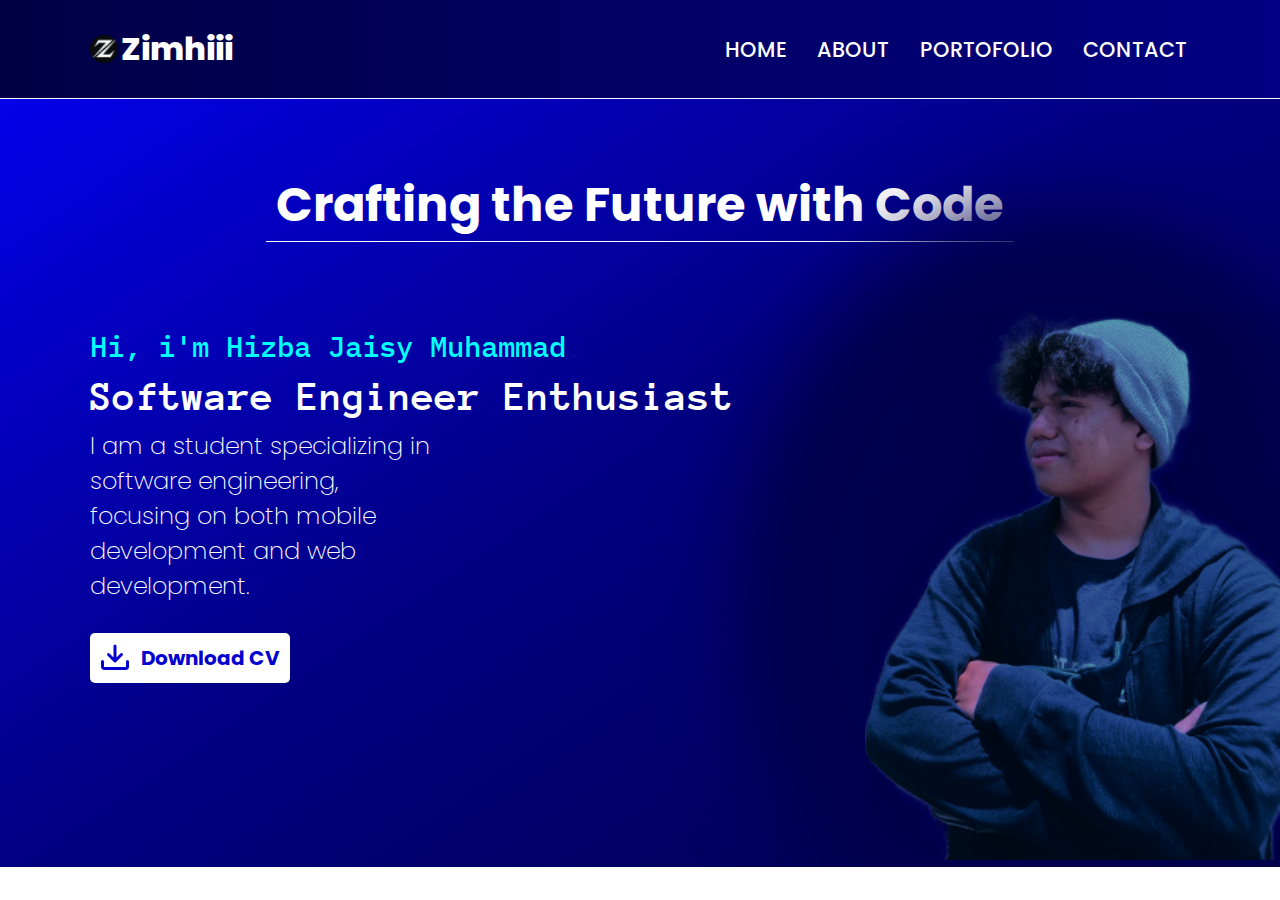
==== index.html @ 6e698950 "first commit" ====
<!DOCTYPE html>
<html lang="en">
  <head>
    <meta charset="UTF-8" />
    <meta name="viewport" content="width=device-width, initial-scale=1.0" />
    <!-- font  -->
    <link rel="preconnect" href="https://fonts.googleapis.com" />
    <link rel="preconnect" href="https://fonts.gstatic.com" crossorigin />
    <link
      href="https://fonts.googleapis.com/css2?family=Poppins:ital,wght@0,100;0,200;0,300;0,400;0,500;0,600;0,700;0,800;0,900;1,100;1,200;1,300;1,400;1,500;1,600;1,700;1,800;1,900&display=swap"
      rel="stylesheet"
    />

    <link rel="preconnect" href="https://fonts.googleapis.com" />
    <link rel="preconnect" href="https://fonts.gstatic.com" crossorigin />
    <link
      href="https://fonts.googleapis.com/css2?family=IBM+Plex+Mono:ital,wght@0,100;0,200;0,300;0,400;0,500;0,600;0,700;1,100;1,200;1,300;1,400;1,500;1,600;1,700&display=swap"
      rel="stylesheet"
    />

    <link rel="preconnect" href="https://fonts.googleapis.com" />
    <link rel="preconnect" href="https://fonts.gstatic.com" crossorigin />
    <link
      href="https://fonts.googleapis.com/css2?family=Anonymous+Pro:ital,wght@0,400;0,700;1,400;1,700&display=swap"
      rel="stylesheet"
    />
    <!-- end font -->
    <link rel="stylesheet" href="style.css" />
    <title>Document</title>
  </head>
  <body>
    <div class="home">
      <!-- START -->
      <nav class="nav-container">
        <div class="logo-container">
          <img src="img/Mask group.png" alt="logo-asal" width="28px" />
          <a href="#"><h1>Zimhiii</h1></a>
        </div>
        <div class="navbar-nav">
          <a href="index.html">HOME</a>
          <a href="about.html">ABOUT</a>
          <a href="portofolio.html">PORTOFOLIO</a>
          <a href="#">CONTACT</a>
        </div>
      </nav>
      <div class="quote-container">
        <h1>Crafting the Future with Code</h1>
      </div>
      <div class="main">
        <div class="text">
          <h3>Hi, i'm Hizba Jaisy Muhammad</h3>
          <h1>Software Engineer Enthusiast</h1>
          <p>
            I am a student specializing in software engineering, focusing on
            both mobile development and web development.
          </p>
          <div class="dnld">
            <span class="octicon--download-16"></span>
            <h4>Download CV</h4>
          </div>
        </div>
        <div class="image">
          <img src="img/Mask group (1).png" alt="Hizba image" width="415" />
        </div>
      </div>
    </div>
    <!-- END -->
  </body>
</html>
---- style.css ----
* {
  margin: 0;
  padding: 0;
  box-sizing: border-box;
  outline: none;
  border: none;
  text-decoration: none;
  font-family: "Poppins";
}
.home {
  margin: 0;
  /* height: 100vh; */
  display: block;
  overflow: hidden;
  z-index: -999;
  background-image: linear-gradient(to right bottom, #0400f7, #020083, #010044);
}
body {
  font-family: "Poppins";
  color: #ffff;
}

.nav-container {
  padding: 0 7%;
  width: 100%;
  height: 6.2rem;
  display: flex;
  border-bottom: 1px solid white;
  background-image: linear-gradient(to right, #010044, #020083);
}

.logo-container {
  display: flex;
  justify-content: center;
  align-items: center;
  transition: 0.2s;
  /* border: 1px solid black; */
}

.logo-container h1 {
  font-weight: 800;
  margin-left: 0.1rem;
  padding: 0.1rem;
}

.logo-container a {
  color: #fff;
}
.navbar-nav {
  display: flex;
  margin-left: auto;
  justify-content: center;
  align-items: center;
  transition: 0.2s;
  /* border: 1px solid black; */
}

.navbar-nav a {
  padding: 0.2rem;
  margin-left: 1.5rem;
  color: #ffff;
  font-size: 1.3rem;
  font-weight: 500;
  transition: 0.2s;
}
.navbar-nav a:hover {
  padding: 0.2rem;
  margin-left: 1.5rem;
  color: #00ffdd;
  font-size: 1.3rem;
  font-weight: 500;
}

/* END NAVBAR */

/* STAR QUOTE */
.quote-container {
  font-size: 1.5rem;
  z-index: 33;

  margin-bottom: 70px;
  margin-top: 70px;
}
.quote-container h1 {
  width: fit-content;
  margin-left: auto;
  margin-right: auto;
  padding-left: 10px;
  padding-right: 10px;
  z-index: 33;
  text-align: center;
  border-bottom: 1px solid #ffff;
}

/* MAIN */

div .main {
  width: 100%;
  /* position: absolute;
  bottom: 0; */
  z-index: 1;
  margin-bottom: 0;
  /* border: 1px solid white; */
  padding-left: 7%;
  display: flex;
  overflow: visible;
  justify-content: space-between;
}

div .main .text h3 {
  color: aqua;
  padding-top: 15px;
  padding-bottom: 10px;
  font-family: "IBM Plex Mono", monospace;
  font-weight: 500;
  font-size: 1.8rem;
}
div .main .text h1 {
  font-size: 2.6rem;
  margin-bottom: 10px;
  font-family: "Anonymous Pro", monospace;
  font-weight: 700;
}
div .main .text {
  /* border: 1px solid white; */
  z-index: 3;
}
div .main .text p {
  color: rgb(255, 255, 255);
  font-size: 1.5rem;
  max-width: 45%;
  font-weight: 200;
}

div .main .image {
  /* border: 1px solid white; */
  border-radius: 50%;
  z-index: 1;
  box-shadow: -10px 10px 80px 120px rgb(0, 1, 78);
  background-color: rgb(0, 1, 78);
}

.dnld {
  width: 200px;
  height: 50px;
  display: flex;
  align-items: center;
  margin-top: 30px;
  justify-content: space-evenly;
  background-color: #fff;
  border-radius: 5px;
}

.dnld:hover {
  background-color: aqua;
  cursor: pointer;
  transition: 0.1s;
}
.dnld:active {
  background-color: rgb(255, 255, 255);
}

.dnld h4 {
  font-size: 20px;
  color: #0400ce;
}

.octicon--download-16 {
  display: inline-block;
  width: 32px;
  height: 32px;
  --svg: url("data:image/svg+xml,%3Csvg xmlns='http://www.w3.org/2000/svg' viewBox='0 0 16 16'%3E%3Cpath fill='%23000' d='M2.75 14A1.75 1.75 0 0 1 1 12.25v-2.5a.75.75 0 0 1 1.5 0v2.5c0 .138.112.25.25.25h10.5a.25.25 0 0 0 .25-.25v-2.5a.75.75 0 0 1 1.5 0v2.5A1.75 1.75 0 0 1 13.25 14Z'/%3E%3Cpath fill='%23000' d='M7.25 7.689V2a.75.75 0 0 1 1.5 0v5.689l1.97-1.969a.749.749 0 1 1 1.06 1.06l-3.25 3.25a.75.75 0 0 1-1.06 0L4.22 6.78a.749.749 0 1 1 1.06-1.06z'/%3E%3C/svg%3E");
  background-color: #0400ce;
  -webkit-mask-image: var(--svg);
  mask-image: var(--svg);
  -webkit-mask-repeat: no-repeat;
  mask-repeat: no-repeat;
  -webkit-mask-size: 100% 100%;
  mask-size: 100% 100%;
}

/* ENDDD HOMEE */
/*  















*/
/* ABOUTT */

.about {
  margin: 0;
  height: 100vh;
  display: block;
  overflow: hidden;
  z-index: -999;
  background-color: rgb(199, 246, 251);
  /* background-image: linear-gradient(to right bottom, #00f3f7, #009295, #003637); */
}
.about-header {
  font-size: 1.5rem;
  z-index: 33;
  margin-bottom: 20px;
  margin-top: 20px;
}
.about-header h1 {
  width: fit-content;
  margin-left: auto;
  margin-right: auto;
  padding-left: 10px;
  padding-right: 10px;
  margin-bottom: 0;
  z-index: 33;
  text-align: center;
  color: #000aff;
  text-shadow: 1px 1px 5px #020083, -1px -1px 5px #020083;
  border-bottom: 1px solid #0022ca;
}

/* 

























*/
/* PORTOFOLIOOOOO */
.portofolio {
  margin: 0;
  /* height: 100vh; */
  display: block;
  overflow: hidden;
  z-index: -999;
  background-image: linear-gradient(to right bottom, #0400f7, #020083, #010044);
}

.portofolio-header {
  font-size: 1.5rem;
  z-index: 33;
  margin-bottom: 20px;
  margin-top: 20px;
}
.portofolio-header h1 {
  width: fit-content;
  margin-left: auto;
  margin-right: auto;
  padding-left: 10px;
  padding-right: 10px;
  margin-bottom: 0;
  z-index: 33;
  text-align: center;
  color: #ffffff;
  text-shadow: 1px 1px 5px #000399, -1px -1px 5px #000399;
  border-bottom: 1px solid #ffffff;
}
.main-portofolio {
  padding-left: 7%;
  padding-right: 7%;
  /* border: 1px solid white; */
}
.text-head {
  display: flex;
  width: fit-content;
  border-bottom: 1px solid white;
  margin-bottom: 10px;
}
.text-head h1 {
  display: flex;
  justify-content: center;
  font-size: 2.6rem;
  font-weight: 700;
  letter-spacing: 25px;
}

.text-head .ph--code-fill {
  display: inline-block;
  width: 100px;
  /* height: 100px; */
  --svg: url("data:image/svg+xml,%3Csvg xmlns='http://www.w3.org/2000/svg' viewBox='0 0 256 256'%3E%3Cpath fill='%23000' d='M216 40H40a16 16 0 0 0-16 16v144a16 16 0 0 0 16 16h176a16 16 0 0 0 16-16V56a16 16 0 0 0-16-16M92.8 145.6a8 8 0 1 1-9.6 12.8l-32-24a8 8 0 0 1 0-12.8l32-24a8 8 0 0 1 9.6 12.8L69.33 128Zm58.89-71.4l-32 112a8 8 0 1 1-15.38-4.4l32-112a8 8 0 0 1 15.38 4.4m53.11 60.2l-32 24a8 8 0 0 1-9.6-12.8l23.47-17.6l-23.47-17.6a8 8 0 1 1 9.6-12.8l32 24a8 8 0 0 1 0 12.8'/%3E%3C/svg%3E");
  background-color: currentColor;
  -webkit-mask-image: var(--svg);
  mask-image: var(--svg);
  -webkit-mask-repeat: no-repeat;
  mask-repeat: no-repeat;
  -webkit-mask-size: 100% 100%;
  mask-size: 100% 100%;
}

.child {
  width: 100%;
  height: 200px;
  background-color: #ffff;
  border-radius: 5px;
}
/* responsive */

@media (max-width: 600px) {
  .nav-container {
    width: 100%;
    display: block;
    align-content: center;
    justify-content: center;
  }
  .navbar-container .logo-container {
    margin-left: auto;
    width: normal;
  }
  .navbar-nav {
    margin-left: auto;
    margin-right: auto;
  }
  .quote-container h1 {
    margin-left: 10px;
    margin-right: 10px;
  }
  /* END NAV HOME */
}

@media (max-width: 725px) {
  .quote-container h1 {
    font-size: 150%;
  }
  div .main .text h1 {
    font-size: 125%;
  }
  div .main .text h3 {
    font-size: 125%;
  }
  div .main .text p {
    font-size: 75%;
  }
  .dnld h4 {
    font-size: 10px;
    color: #0400ce;
  }

  .octicon--download-16 {
    display: inline-block;
    width: 22px;
    height: 22px;
  }
  .dnld {
    width: 120px;
    height: 30px;
    display: flex;
    align-items: center;
    margin-top: 30px;
    justify-content: space-evenly;
    background-color: #fff;
    border-radius: 5px;
  }
  div .main .image {
    /* border: 1px solid white; */
    width: 50%;
    border-radius: 50%;
    z-index: 1;
    box-shadow: -10px 10px 80px 120px rgb(0, 1, 78);
    background-color: rgb(0, 1, 78);

    /* END NAV HOME */
  }
}
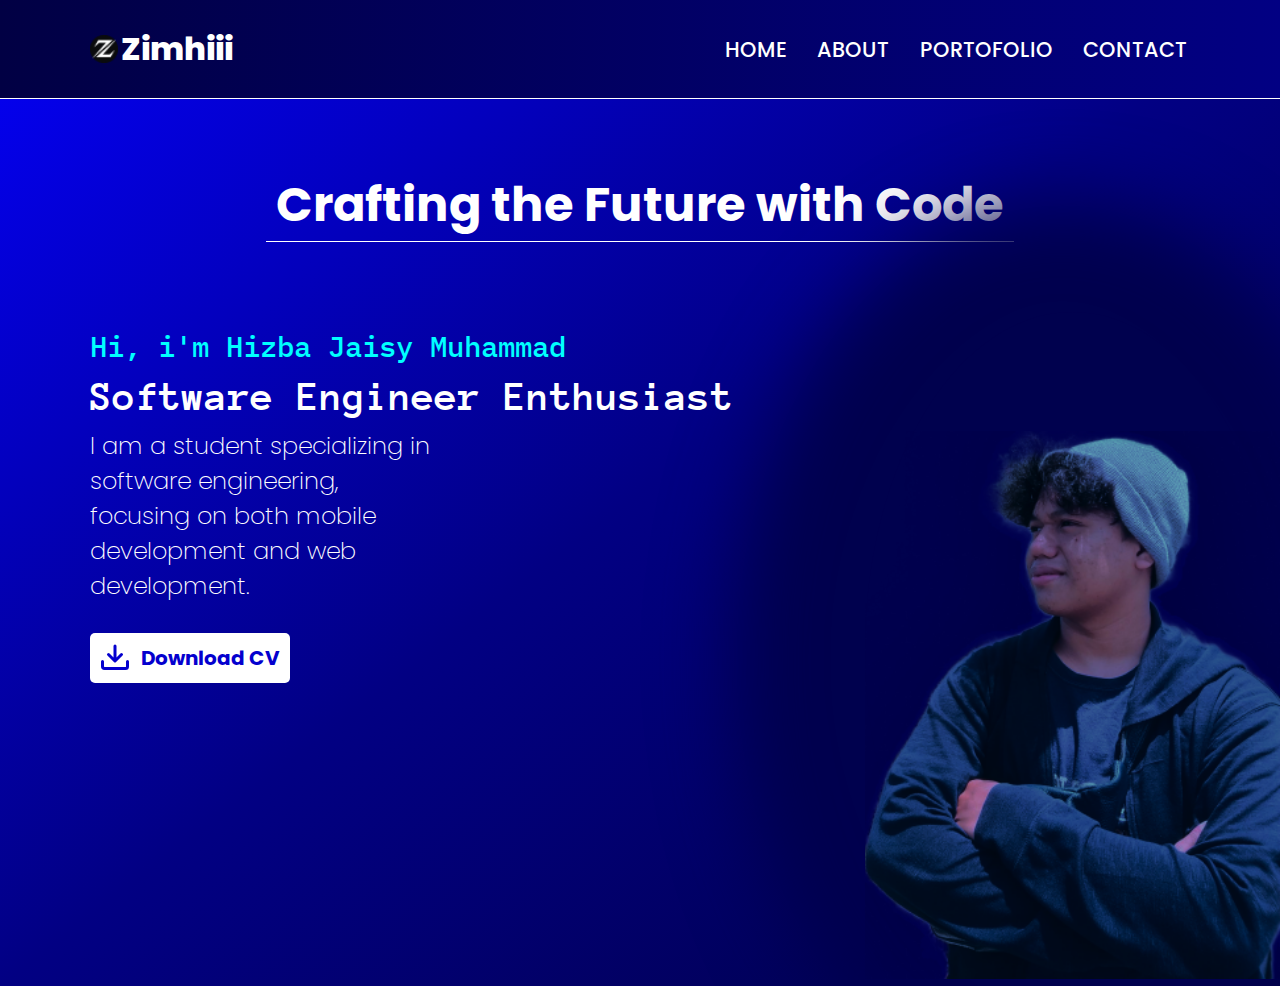
==== commit 75f2d5e4: "fixed resposive in index.html" ====
--- a/index.html
+++ b/index.html
@@ -54,9 +54,12 @@
             I am a student specializing in software engineering, focusing on
             both mobile development and web development.
           </p>
-          <div class="dnld">
-            <span class="octicon--download-16"></span>
-            <h4>Download CV</h4>
+
+          <div class="container-dnld">
+            <div class="dnld">
+              <span class="octicon--download-16"></span>
+              <h4>Download CV</h4>
+            </div>
           </div>
         </div>
         <div class="image">
--- a/style.css
+++ b/style.css
@@ -9,7 +9,7 @@
 }
 .home {
   margin: 0;
-  /* height: 100vh; */
+  min-height: 100vh;
   display: block;
   overflow: hidden;
   z-index: -999;
@@ -135,9 +135,11 @@
 div .main .image {
   /* border: 1px solid white; */
   border-radius: 50%;
+  /* flex-basis: 1; */
   z-index: 1;
   box-shadow: -10px 10px 80px 120px rgb(0, 1, 78);
   background-color: rgb(0, 1, 78);
+  padding-top: 10%;
 }
 
 .dnld {
@@ -351,38 +353,49 @@
   .quote-container h1 {
     font-size: 150%;
   }
+  .main {
+    flex-wrap: wrap;
+    padding-right: 7%;
+  }
+  .main.text {
+    width: 100%;
+    /* padding-right: 7%; */
+    text-align: center;
+    align-items: center;
+    align-content: center;
+  }
+  .main.image {
+    flex-grow: 1;
+  }
   div .main .text h1 {
-    font-size: 125%;
+    /* font-size: 125%; */
+    text-align: center;
   }
   div .main .text h3 {
-    font-size: 125%;
+    /* font-size: 125%; */
+    text-align: center;
   }
   div .main .text p {
-    font-size: 75%;
-  }
-  .dnld h4 {
-    font-size: 10px;
-    color: #0400ce;
+    /* font-size: 75%; */
+    max-width: 100%;
+    text-align: center;
   }
 
   .octicon--download-16 {
     display: inline-block;
-    width: 22px;
-    height: 22px;
-  }
-  .dnld {
-    width: 120px;
-    height: 30px;
+  }
+
+  div .container-dnld {
+    width: 100%;
     display: flex;
-    align-items: center;
-    margin-top: 30px;
-    justify-content: space-evenly;
-    background-color: #fff;
-    border-radius: 5px;
-  }
+    justify-content: center;
+  }
+
   div .main .image {
     /* border: 1px solid white; */
-    width: 50%;
+    display: flex;
+    justify-content: center;
+    width: 100%;
     border-radius: 50%;
     z-index: 1;
     box-shadow: -10px 10px 80px 120px rgb(0, 1, 78);
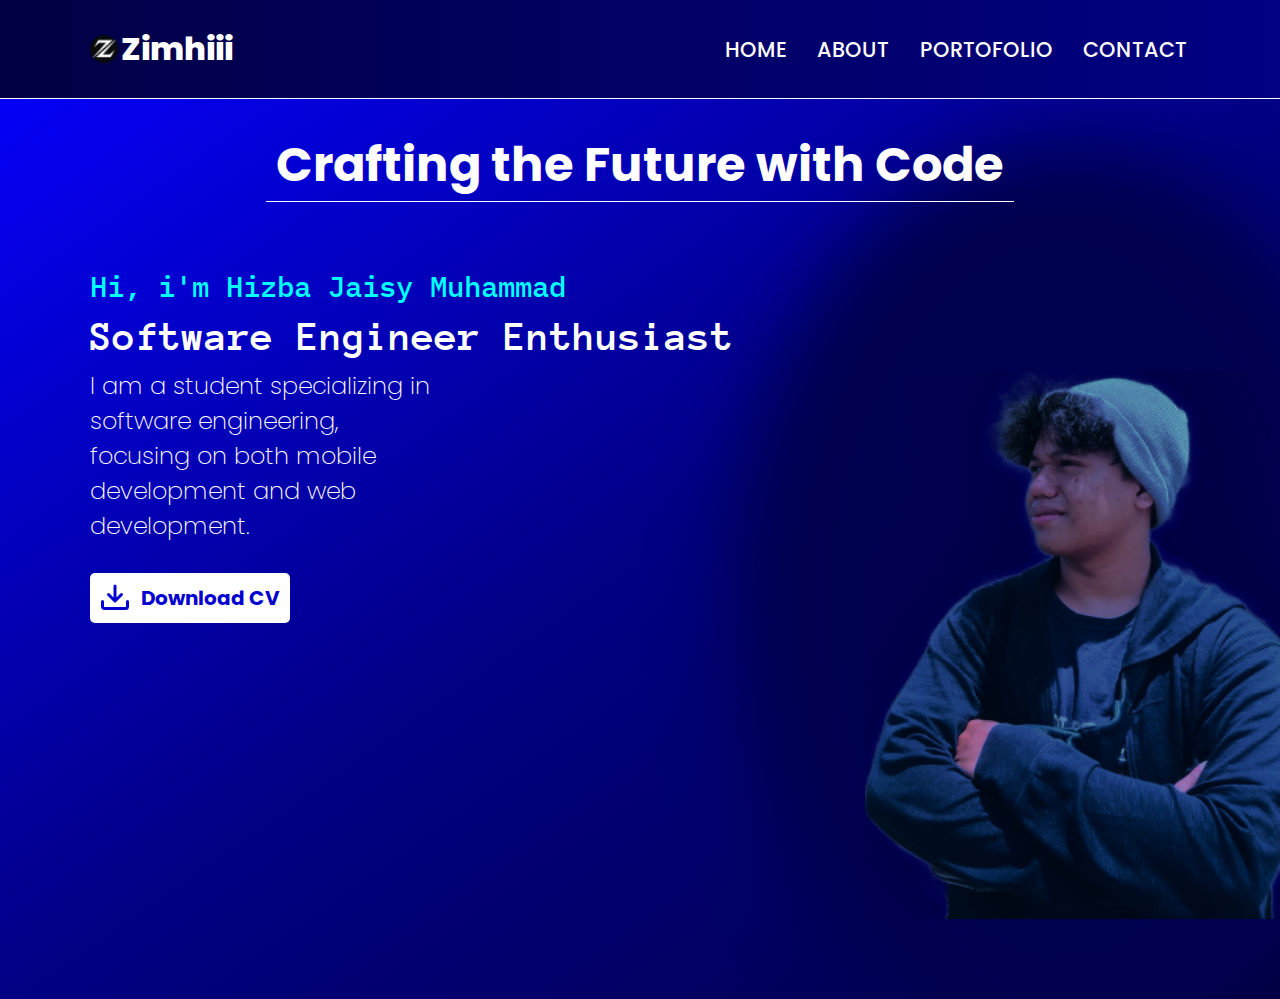
==== commit 637ae709: "last" ====
--- a/index.html
+++ b/index.html
@@ -34,13 +34,13 @@
       <nav class="nav-container">
         <div class="logo-container">
           <img src="img/Mask group.png" alt="logo-asal" width="28px" />
-          <a href="#"><h1>Zimhiii</h1></a>
+          <a href="index.html"><h1>Zimhiii</h1></a>
         </div>
         <div class="navbar-nav">
           <a href="index.html">HOME</a>
           <a href="about.html">ABOUT</a>
           <a href="portofolio.html">PORTOFOLIO</a>
-          <a href="#">CONTACT</a>
+          <a href="contact.html">CONTACT</a>
         </div>
       </nav>
       <div class="quote-container">
--- a/style.css
+++ b/style.css
@@ -7,6 +7,11 @@
   text-decoration: none;
   font-family: "Poppins";
 }
+
+body {
+  margin-top: 6.2rem;
+}
+
 .home {
   margin: 0;
   min-height: 100vh;
@@ -22,9 +27,14 @@
 
 .nav-container {
   padding: 0 7%;
+  position: fixed;
+  top: 0;
+  left: 0;
+  right: 0;
   width: 100%;
   height: 6.2rem;
   display: flex;
+  z-index: 99999;
   border-bottom: 1px solid white;
   background-image: linear-gradient(to right, #010044, #020083);
 }
@@ -77,9 +87,9 @@
 .quote-container {
   font-size: 1.5rem;
   z-index: 33;
-
-  margin-bottom: 70px;
-  margin-top: 70px;
+  position: sticky;
+  margin-bottom: 50px;
+  margin-top: 30px;
 }
 .quote-container h1 {
   width: fit-content;
@@ -181,6 +191,128 @@
   mask-size: 100% 100%;
 }
 
+/* 
+
+
+
+Responsive 
+
+
+
+*/
+
+@media (max-width: 380px) {
+  div .navbar-nav a {
+    font-size: 0.8rem;
+    margin-left: 3px;
+    margin-left: 3px;
+  }
+
+  div .navbar-nav a:hover {
+    font-size: 0.8rem;
+    background-color: #00ffdd;
+    padding-left: 0;
+  }
+
+  div .navbar-nav a:active {
+    font-size: 0.8rem;
+  }
+}
+
+@media (max-width: 500px) {
+  .navbar-nav a {
+    font-size: 0.9rem;
+    margin-left: 0;
+    margin-left: 3px;
+    margin-left: 3px;
+  }
+}
+@media (max-width: 600px) {
+  .nav-container {
+    width: 100%;
+    display: block;
+    padding-top: 5px;
+    align-content: center;
+    justify-content: center;
+  }
+  .navbar-container .logo-container {
+    margin-left: auto;
+    width: normal;
+  }
+
+  .image img {
+    border-radius: 60%;
+  }
+  .navbar-nav {
+    margin-left: auto;
+    margin-right: auto;
+  }
+  .quote-container h1 {
+    margin-left: 10px;
+    margin-right: 10px;
+  }
+  /* END NAV HOME */
+}
+
+@media (max-width: 725px) {
+  .quote-container h1 {
+    font-size: 150%;
+  }
+  .main {
+    flex-wrap: wrap;
+    padding-right: 7%;
+  }
+  .main.text {
+    width: 100%;
+    /* padding-right: 7%; */
+    text-align: center;
+    align-items: center;
+    align-content: center;
+  }
+  .image img {
+    border-radius: 60%;
+  }
+  .main.image {
+    flex-grow: 1;
+  }
+  div .main .text h1 {
+    /* font-size: 125%; */
+    text-align: center;
+  }
+  div .main .text h3 {
+    /* font-size: 125%; */
+    text-align: center;
+  }
+  div .main .text p {
+    /* font-size: 75%; */
+    max-width: 100%;
+    text-align: center;
+  }
+
+  .octicon--download-16 {
+    display: inline-block;
+  }
+
+  div .container-dnld {
+    width: 100%;
+    display: flex;
+    justify-content: center;
+  }
+
+  div .main .image {
+    /* border: 1px solid white; */
+    display: flex;
+    justify-content: center;
+    width: 100%;
+    border-radius: 50%;
+    z-index: 1;
+    box-shadow: -10px 10px 80px 120px rgb(0, 1, 78);
+    background-color: rgb(0, 1, 78);
+
+    /* END NAV HOME */
+  }
+}
+
 /* ENDDD HOMEE */
 /*  
 
@@ -203,11 +335,11 @@
 
 .about {
   margin: 0;
-  height: 100vh;
+  /* min-height: 100vh; */
   display: block;
   overflow: hidden;
   z-index: -999;
-  background-color: rgb(199, 246, 251);
+  background-color: rgb(255, 255, 255);
   /* background-image: linear-gradient(to right bottom, #00f3f7, #009295, #003637); */
 }
 .about-header {
@@ -229,6 +361,299 @@
   text-shadow: 1px 1px 5px #020083, -1px -1px 5px #020083;
   border-bottom: 1px solid #0022ca;
 }
+.main-about {
+  margin-left: 10%;
+  margin-right: 10%;
+  /* background-color: #fff; */
+  display: flex;
+  /* flex-wrap:; */
+  gap: 20px;
+  margin-bottom: 50px;
+}
+
+.content {
+  width: 45%;
+  /* min-width: 40%; */
+}
+.content-left-satu {
+  width: 100%;
+  height: 300px;
+  display: flex;
+  justify-content: center;
+  place-items: center;
+  /* border: 1px solid black; */
+}
+
+.img-con img {
+  border-radius: 50%;
+  box-shadow: 1px 1px 40px 5px rgb(0, 1, 78);
+}
+
+.content-left-dua {
+  width: 100%;
+  /* min-height: 360px; */
+  margin-top: 20px;
+  min-width: 300px;
+  background-color: #ffffff;
+  /* border: 1px solid black; */
+  border-radius: 5px;
+  box-shadow: 1px 1px 50px 10px rgba(0, 0, 0, 0.8);
+}
+
+.head-content {
+  height: 50px;
+  width: 100%;
+  /* background-color: #0400ce; */
+  background-image: linear-gradient(to right, #0500ff, #0300c0);
+
+  border-top-left-radius: 5px;
+  border-top-right-radius: 5px;
+}
+
+.child-head {
+  padding: 20px;
+  display: flex;
+  flex-direction: column;
+  height: 100%;
+
+  /* flex-wrap: colums; */
+  /* justify-content: space-around; */
+  /* align-content: space-around; */
+  /* align-items:; */
+}
+
+.child-head-item {
+  display: flex;
+  margin-bottom: 20px;
+  align-items: center;
+}
+.child-head-item-desc {
+  color: #fff;
+  padding: 10px;
+  flex: auto;
+  margin-left: 20px;
+  border-radius: 5px;
+  background-image: linear-gradient(to right, #0500ff, #020083);
+}
+.child-head-item-desc h3 {
+  color: #fff;
+  font-weight: 400;
+  /* background-image: linear-gradient(to right, #0500ff, #020083); */
+}
+.child-head-item-desc h4 {
+  color: #fff;
+  font-weight: 200;
+  /* background-image: linear-gradient(to right, #0500ff, #020083); */
+}
+.material-symbols--contact-page-outline-rounded {
+  display: inline-block;
+  width: 60px;
+  height: 60px;
+  --svg: url("data:image/svg+xml,%3Csvg xmlns='http://www.w3.org/2000/svg' viewBox='0 0 24 24'%3E%3Cpath fill='%23000' d='M12 14q.825 0 1.413-.587T14 12t-.587-1.412T12 10t-1.412.588T10 12t.588 1.413T12 14m-4 4h8v-.575q0-.6-.325-1.1t-.9-.75q-.65-.275-1.338-.425T12 15t-1.437.15t-1.338.425q-.575.25-.9.75T8 17.425zm10 4H6q-.825 0-1.412-.587T4 20V4q0-.825.588-1.412T6 2h7.175q.4 0 .763.15t.637.425l4.85 4.85q.275.275.425.638t.15.762V20q0 .825-.587 1.413T18 22m0-2V8.85L13.15 4H6v16zM6 20V4z'/%3E%3C/svg%3E");
+  background-color: #000aff;
+  -webkit-mask-image: var(--svg);
+  mask-image: var(--svg);
+  -webkit-mask-repeat: no-repeat;
+  mask-repeat: no-repeat;
+  -webkit-mask-size: 100% 100%;
+  mask-size: 100% 100%;
+}
+
+.vaadin--academy-cap {
+  display: inline-block;
+  width: 60px;
+  height: 60px;
+  --svg: url("data:image/svg+xml,%3Csvg xmlns='http://www.w3.org/2000/svg' viewBox='0 0 16 16'%3E%3Cpath fill='%23000' d='M15.09 12.79a1 1 0 0 0-.086-1.638L15 5.33L14 6v5.15a1.001 1.001 0 0 0-.092 1.629l-.378.502a2.48 2.48 0 0 0-.53 1.498v1.222h.815a.88.88 0 0 0 .853-.664l.331-1.336v2h1v-1.21a2.486 2.486 0 0 0-.534-1.505zM8 0L0 4l8 5l8-5z'/%3E%3Cpath fill='%23000' d='M8 10L3 6.67v1.71C3 9.29 5.94 12 8 12s5-2.71 5-3.62V6.67z'/%3E%3C/svg%3E");
+  background-color: #000aff;
+  -webkit-mask-image: var(--svg);
+  mask-image: var(--svg);
+  -webkit-mask-repeat: no-repeat;
+  mask-repeat: no-repeat;
+  -webkit-mask-size: 100% 100%;
+  mask-size: 100% 100%;
+}
+
+.bx--map {
+  display: inline-block;
+  width: 60px;
+  height: 60px;
+  --svg: url("data:image/svg+xml,%3Csvg xmlns='http://www.w3.org/2000/svg' viewBox='0 0 24 24'%3E%3Cpath fill='%23000' d='M12 14c2.206 0 4-1.794 4-4s-1.794-4-4-4s-4 1.794-4 4s1.794 4 4 4m0-6c1.103 0 2 .897 2 2s-.897 2-2 2s-2-.897-2-2s.897-2 2-2'/%3E%3Cpath fill='%23000' d='M11.42 21.814a.998.998 0 0 0 1.16 0C12.884 21.599 20.029 16.44 20 10c0-4.411-3.589-8-8-8S4 5.589 4 9.995c-.029 6.445 7.116 11.604 7.42 11.819M12 4c3.309 0 6 2.691 6 6.005c.021 4.438-4.388 8.423-6 9.73c-1.611-1.308-6.021-5.294-6-9.735c0-3.309 2.691-6 6-6'/%3E%3C/svg%3E");
+  background-color: #000aff;
+  -webkit-mask-image: var(--svg);
+  mask-image: var(--svg);
+  -webkit-mask-repeat: no-repeat;
+  mask-repeat: no-repeat;
+  -webkit-mask-size: 100% 100%;
+  mask-size: 100% 100%;
+}
+
+.content-dua {
+  width: 75%;
+  /* min-width: 450px; */
+
+  /* background-color: #0300c0; */
+  height: 100%;
+  border-radius: 5px;
+  /* border: 1px solid black; */
+}
+
+.content-dua-right-satu {
+  width: 100%;
+  background-color: #ffffff;
+  /* background-color: #0300c0; */
+  height: 300px;
+  border-radius: 5px;
+  box-shadow: 0px 0px 50px 10px rgba(0, 0, 0, 0.8);
+  /* border: 1px solid black; */
+}
+.content-dua-right-satu-head {
+  padding-left: 20px;
+  height: 50px;
+  width: 100%;
+  background-image: linear-gradient(to right, #0500ff, #0300c0);
+  border-top-left-radius: 5px;
+  border-top-right-radius: 5px;
+}
+.content-dua-right-satu-head h1 {
+  font-size: 2rem;
+  font-weight: 800;
+  letter-spacing: 10px;
+  width: fit-content;
+  height: fit-content;
+  text-decoration: underline;
+  padding-bottom: -10px;
+  /* border-bottom: 1px solid white; */
+}
+
+.content-dua-right-satu-main {
+  width: 100%;
+  height: 250px;
+  padding: 20px;
+  /* border: 1px solid black; */
+  /* background-color: #000000; */
+}
+
+.ex {
+  color: black;
+  margin-bottom: 10px;
+}
+
+.ex h2 {
+  font-size: 1.2rem;
+  font-weight: 700;
+}
+.ex h3 {
+  font-size: 0.8rem;
+  font-weight: 600;
+  color: #000aff;
+}
+
+.ex h4 {
+  font-size: 0.8rem;
+  font-weight: 400;
+  color: #000000;
+}
+
+.content-dua-right-dua {
+  width: 100%;
+  border-radius: 5px;
+  background-color: #ffffff;
+  margin-top: 20px;
+  /* background-color: #0300c0; */
+  height: 360px;
+  box-shadow: 0px 0px 50px 10px rgba(0, 0, 0, 0.8);
+  /* border: 1px solid black; */
+}
+.content-dua-right-dua-head {
+  padding-left: 20px;
+  height: 50px;
+  width: 100%;
+
+  background-image: linear-gradient(to right, #0500ff, #0300c0);
+  border-top-left-radius: 5px;
+  border-top-right-radius: 5px;
+}
+.content-dua-right-dua-head h1 {
+  font-size: 2rem;
+  font-weight: 800;
+  letter-spacing: 10px;
+  width: fit-content;
+  height: fit-content;
+  text-decoration: underline;
+  padding-bottom: -10px;
+  /* border-bottom: 1px solid white; */
+}
+
+.content-dua-right-dua-main {
+  width: 100%;
+  height: 250px;
+  padding: 20px;
+  /* border: 1px solid black; */
+  /* background-color: #000000; */
+}
+
+/* 
+
+
+
+Responsiveee 
+
+
+
+
+*/
+
+@media (max-width: 875px) {
+  div .main-about {
+    margin-left: 10%;
+    margin-right: 10%;
+    /* background-color: #fff; */
+    display: flex;
+    flex-direction: column;
+    gap: 20px;
+    margin-bottom: 50px;
+  }
+  .content-dua-right-satu {
+    width: 100%;
+    height: auto;
+    /* height: fit-content; */
+    /* padding: 20px; */
+    /* border: 1px solid black; */
+    /* background-color: #000000; */
+  }
+  div .content-dua-right-satu-head {
+    padding-left: 0px;
+    padding-top: 5px;
+  }
+  div .content-dua-right-dua-head {
+    padding-left: 0px;
+    padding-top: 5px;
+  }
+
+  div .content-dua-right-satu-head h1 {
+    font-size: 1.5rem;
+    padding-left: 0px;
+    margin-left: auto;
+    margin-right: auto;
+  }
+  div .content-dua-right-dua-head h1 {
+    font-size: 1.5rem;
+    padding-left: 0px;
+    margin-left: auto;
+    margin-right: auto;
+  }
+  div .content-left-satu {
+    width: 100%;
+  }
+  div .content {
+    width: 100%;
+    /* min-width: 40%; */
+  }
+
+  div .content-dua {
+    width: 100%;
+  }
+}
 
 /* 
 
@@ -260,7 +685,7 @@
 /* PORTOFOLIOOOOO */
 .portofolio {
   margin: 0;
-  /* height: 100vh; */
+  min-height: 100vh;
   display: block;
   overflow: hidden;
   z-index: -999;
@@ -319,88 +744,457 @@
   mask-size: 100% 100%;
 }
 
-.child {
-  width: 100%;
-  height: 200px;
+.icon-park-solid--slide-two {
+  display: inline-block;
+  width: 100px;
+  /* height: 100px; */
+  background-repeat: no-repeat;
+  background-size: 100% 100%;
+  background-image: url("data:image/svg+xml,%3Csvg xmlns='http://www.w3.org/2000/svg' viewBox='0 0 48 48'%3E%3Cdefs%3E%3Cmask id='ipSSlideTwo0'%3E%3Cg fill='none' stroke-linecap='round' stroke-linejoin='round' stroke-width='4'%3E%3Cpath stroke='%23fff' d='M4 8h40'/%3E%3Cpath fill='%23fff' fill-rule='evenodd' stroke='%23fff' d='M8 8h32v26H8z' clip-rule='evenodd'/%3E%3Cpath stroke='%23000' d='m31 18l3 3l-3 3m-14 0l-3-3l3-3'/%3E%3Cpath stroke='%23fff' d='m16 42l8-8l8 8'/%3E%3C/g%3E%3C/mask%3E%3C/defs%3E%3Cpath fill='white' d='M0 0h48v48H0z' mask='url(%23ipSSlideTwo0)'/%3E%3C/svg%3E");
+}
+
+.skill-container .child {
+  width: 100%;
+  /* height: 200px; */
+  padding: 20px 0;
+  display: flex;
+  flex-wrap: wrap;
+  justify-content: space-evenly;
   background-color: #ffff;
   border-radius: 5px;
-}
-/* responsive */
-
-@media (max-width: 600px) {
-  .nav-container {
-    width: 100%;
-    display: block;
-    align-content: center;
+  margin-bottom: 2rem;
+}
+.skill-icons--html {
+  display: inline-block;
+  width: 100px;
+  height: 100px;
+  background-repeat: no-repeat;
+  background-size: 100% 100%;
+  background-image: url("data:image/svg+xml,%3Csvg xmlns='http://www.w3.org/2000/svg' viewBox='0 0 256 256'%3E%3Cg fill='none'%3E%3Crect width='256' height='256' fill='%23e14e1d' rx='60'/%3E%3Cpath fill='%23fff' d='m48 38l8.61 96.593h110.71l-3.715 41.43l-35.646 9.638l-35.579-9.624l-2.379-26.602H57.94l4.585 51.281l65.427 18.172l65.51-18.172l8.783-98.061H85.824l-2.923-32.71h122.238L208 38z'/%3E%3Cpath fill='%23ebebeb' d='M128 38H48l8.61 96.593H128v-31.938H85.824l-2.923-32.71H128zm0 147.647l-.041.014l-35.579-9.624l-2.379-26.602H57.94l4.585 51.281l65.427 18.172l.049-.014z'/%3E%3C/g%3E%3C/svg%3E");
+}
+.skill-icons--css {
+  display: inline-block;
+  width: 100px;
+  height: 100px;
+  background-repeat: no-repeat;
+  background-size: 100% 100%;
+  background-image: url("data:image/svg+xml,%3Csvg xmlns='http://www.w3.org/2000/svg' viewBox='0 0 256 256'%3E%3Cg fill='none'%3E%3Crect width='256' height='256' fill='%230277bd' rx='60'/%3E%3Cpath fill='%23ebebeb' d='m53.753 102.651l2.862 31.942h71.481v-31.942zM128.095 38H48l2.904 31.942h77.191zm0 180.841v-33.233l-.14.037l-35.574-9.605l-2.274-25.476H58.042l4.475 50.154l65.431 18.164z'/%3E%3Cpath fill='%23fff' d='m167.318 134.593l-3.708 41.426l-35.625 9.616v33.231l65.483-18.148l.48-5.397l7.506-84.092l.779-8.578L208 38h-80.015v31.942h45.009l-2.906 32.709h-42.103v31.942z'/%3E%3C/g%3E%3C/svg%3E");
+}
+.program {
+  /* background-color: #fff; */
+  padding-left: 0.7rem;
+  /* box-sizing: border-box; */
+  width: 210px;
+  /* display: flex;
+  flex-wrap: wrap; */
+  margin-left: 10px;
+  justify-content: center;
+  border: 1px solid white;
+  background-image: linear-gradient(to right, #0400f7, #020083, #010044);
+  border-radius: 5px;
+}
+
+.skill-icons--cpp {
+  display: inline-block;
+  width: 100px;
+  height: 100px;
+  background-repeat: no-repeat;
+  background-size: 100% 100%;
+  background-image: url("data:image/svg+xml,%3Csvg xmlns='http://www.w3.org/2000/svg' viewBox='0 0 256 256'%3E%3Cg fill='none'%3E%3Crect width='256' height='256' fill='%2300599c' rx='60'/%3E%3Cpath fill='%23fff' d='M110.759 210.517C65.125 210.517 28 173.392 28 127.759C28 82.125 65.125 45 110.759 45c29.445 0 56.908 15.846 71.668 41.353l-35.816 20.726c-7.387-12.768-21.126-20.7-35.852-20.7c-22.817 0-41.38 18.563-41.38 41.38c0 22.816 18.563 41.379 41.38 41.379c14.727 0 28.466-7.932 35.854-20.702l35.816 20.725c-14.76 25.51-42.223 41.356-71.67 41.356'/%3E%3Cpath fill='%23fff' d='M193.517 123.161h-9.196v-9.196h-9.194v9.196h-9.196v9.195h9.196v9.196h9.194v-9.196h9.196zm34.483 0h-9.196v-9.196h-9.194v9.196h-9.196v9.195h9.196v9.196h9.194v-9.196H228z'/%3E%3C/g%3E%3C/svg%3E");
+}
+.skill-icons--python-dark {
+  display: inline-block;
+  width: 100px;
+  height: 100px;
+  background-repeat: no-repeat;
+  background-size: 100% 100%;
+  background-image: url("data:image/svg+xml,%3Csvg xmlns='http://www.w3.org/2000/svg' viewBox='0 0 256 256'%3E%3Cg fill='none'%3E%3Crect width='256' height='256' fill='%23242938' rx='60'/%3E%3Cpath fill='url(%23skillIconsPythonDark0)' d='M127.279 29c-50.772 0-47.602 22.018-47.602 22.018l.057 22.81h48.451v6.85H60.489S28 76.992 28 128.221c0 51.23 28.357 49.414 28.357 49.414h16.924v-23.773s-.912-28.357 27.905-28.357h48.054s26.999.436 26.999-26.094V55.546S180.338 29 127.279 29m-26.716 15.339a8.708 8.708 0 0 1 8.717 8.717a8.708 8.708 0 0 1-8.717 8.716a8.708 8.708 0 0 1-8.716-8.716a8.708 8.708 0 0 1 8.716-8.717'/%3E%3Cpath fill='url(%23skillIconsPythonDark1)' d='M128.721 227.958c50.772 0 47.602-22.017 47.602-22.017l-.057-22.811h-48.451v-6.849h67.696S228 179.966 228 128.736c0-51.23-28.357-49.413-28.357-49.413h-16.924v23.773s.912 28.357-27.905 28.357H106.76s-27-.437-27 26.093v43.866s-4.099 26.546 48.961 26.546m26.716-15.339a8.708 8.708 0 0 1-8.717-8.716a8.708 8.708 0 0 1 8.717-8.717a8.709 8.709 0 0 1 8.717 8.717a8.709 8.709 0 0 1-8.717 8.716'/%3E%3Cdefs%3E%3ClinearGradient id='skillIconsPythonDark0' x1='47.22' x2='146.333' y1='46.896' y2='145.02' gradientUnits='userSpaceOnUse'%3E%3Cstop stop-color='%23387eb8'/%3E%3Cstop offset='1' stop-color='%23366994'/%3E%3C/linearGradient%3E%3ClinearGradient id='skillIconsPythonDark1' x1='108.056' x2='214.492' y1='109.905' y2='210.522' gradientUnits='userSpaceOnUse'%3E%3Cstop stop-color='%23ffe052'/%3E%3Cstop offset='1' stop-color='%23ffc331'/%3E%3C/linearGradient%3E%3C/defs%3E%3C/g%3E%3C/svg%3E");
+}
+
+.logos--python {
+  display: inline-block;
+  width: 100.4px;
+  height: 100px;
+  background-repeat: no-repeat;
+  background-size: 100% 100%;
+  background-image: url("data:image/svg+xml,%3Csvg xmlns='http://www.w3.org/2000/svg' viewBox='0 0 256 255'%3E%3Cdefs%3E%3ClinearGradient id='logosPython0' x1='12.959%25' x2='79.639%25' y1='12.039%25' y2='78.201%25'%3E%3Cstop offset='0%25' stop-color='%23387eb8'/%3E%3Cstop offset='100%25' stop-color='%23366994'/%3E%3C/linearGradient%3E%3ClinearGradient id='logosPython1' x1='19.128%25' x2='90.742%25' y1='20.579%25' y2='88.429%25'%3E%3Cstop offset='0%25' stop-color='%23ffe052'/%3E%3Cstop offset='100%25' stop-color='%23ffc331'/%3E%3C/linearGradient%3E%3C/defs%3E%3Cpath fill='url(%23logosPython0)' d='M126.916.072c-64.832 0-60.784 28.115-60.784 28.115l.072 29.128h61.868v8.745H41.631S.145 61.355.145 126.77c0 65.417 36.21 63.097 36.21 63.097h21.61v-30.356s-1.165-36.21 35.632-36.21h61.362s34.475.557 34.475-33.319V33.97S194.67.072 126.916.072M92.802 19.66a11.12 11.12 0 0 1 11.13 11.13a11.12 11.12 0 0 1-11.13 11.13a11.12 11.12 0 0 1-11.13-11.13a11.12 11.12 0 0 1 11.13-11.13'/%3E%3Cpath fill='url(%23logosPython1)' d='M128.757 254.126c64.832 0 60.784-28.115 60.784-28.115l-.072-29.127H127.6v-8.745h86.441s41.486 4.705 41.486-60.712c0-65.416-36.21-63.096-36.21-63.096h-21.61v30.355s1.165 36.21-35.632 36.21h-61.362s-34.475-.557-34.475 33.32v56.013s-5.235 33.897 62.518 33.897m34.114-19.586a11.12 11.12 0 0 1-11.13-11.13a11.12 11.12 0 0 1 11.13-11.131a11.12 11.12 0 0 1 11.13 11.13a11.12 11.12 0 0 1-11.13 11.13'/%3E%3C/svg%3E");
+}
+.skill-icons--kotlin-dark {
+  display: inline-block;
+  width: 100px;
+  height: 100px;
+  background-repeat: no-repeat;
+  background-size: 100% 100%;
+  background-image: url("data:image/svg+xml,%3Csvg xmlns='http://www.w3.org/2000/svg' viewBox='0 0 256 256'%3E%3Cg fill='none'%3E%3Crect width='256' height='256' fill='%23242938' rx='60'/%3E%3Cpath fill='url(%23skillIconsKotlinDark0)' d='M218 218H38V38h180l-90 90z'/%3E%3Cdefs%3E%3ClinearGradient id='skillIconsKotlinDark0' x1='218' x2='38' y1='38' y2='218' gradientUnits='userSpaceOnUse'%3E%3Cstop offset='.003' stop-color='%23e44857'/%3E%3Cstop offset='.469' stop-color='%23c711e1'/%3E%3Cstop offset='1' stop-color='%237f52ff'/%3E%3C/linearGradient%3E%3C/defs%3E%3C/g%3E%3C/svg%3E");
+}
+
+.program h4 {
+  font-weight: 400;
+  margin-top: -10px;
+}
+
+.program h3 {
+  font-weight: 700;
+  padding-bottom: 0;
+  font-size: 2.2rem;
+}
+
+.skill-container .child .item {
+  /* width: 400px; */
+  border-radius: 8px;
+  /* height: 100px; */
+  /* border: 1px solid black; */
+  margin-top: 10px;
+  display: flex;
+  align-items: center;
+}
+
+.project-container .child {
+  width: 100%;
+  padding: 30px;
+  background-color: #fff;
+}
+.project-container .child .item img {
+  border-radius: 8px;
+}
+.project-container .child .item {
+  display: flex;
+  justify-content: center;
+  align-items: center;
+  flex-wrap: wrap;
+}
+.logo-item {
+  margin-left: 10px;
+  display: flex;
+  margin-top: 5px;
+  align-content: center;
+}
+.logo-item-text {
+  margin-top: auto;
+  margin-bottom: auto;
+  /* align-items: center; */
+}
+.logo-item h3 {
+  color: black;
+  font-weight: 700;
+  font-size: 1.2rem;
+  margin-left: 10px;
+}
+.ion--game-controller {
+  display: inline-block;
+  width: 40px;
+  height: 40px;
+  --svg: url("data:image/svg+xml,%3Csvg xmlns='http://www.w3.org/2000/svg' viewBox='0 0 512 512'%3E%3Cpath fill='%23000' d='M483.13 245.38C461.92 149.49 430 98.31 382.65 84.33A107.1 107.1 0 0 0 352 80c-13.71 0-25.65 3.34-38.28 6.88C298.5 91.15 281.21 96 256 96s-42.51-4.84-57.76-9.11C185.6 83.34 173.67 80 160 80a115.7 115.7 0 0 0-31.73 4.32c-47.1 13.92-79 65.08-100.52 161C4.61 348.54 16 413.71 59.69 428.83a56.6 56.6 0 0 0 18.64 3.22c29.93 0 53.93-24.93 70.33-45.34c18.53-23.1 40.22-34.82 107.34-34.82c59.95 0 84.76 8.13 106.19 34.82c13.47 16.78 26.2 28.52 38.9 35.91c16.89 9.82 33.77 12 50.16 6.37c25.82-8.81 40.62-32.1 44-69.24c2.57-28.48-1.39-65.89-12.12-114.37M208 240h-32v32a16 16 0 0 1-32 0v-32h-32a16 16 0 0 1 0-32h32v-32a16 16 0 0 1 32 0v32h32a16 16 0 0 1 0 32m84 4a20 20 0 1 1 20-20a20 20 0 0 1-20 20m44 44a20 20 0 1 1 20-19.95A20 20 0 0 1 336 288m0-88a20 20 0 1 1 20-20a20 20 0 0 1-20 20m44 44a20 20 0 1 1 20-20a20 20 0 0 1-20 20'/%3E%3C/svg%3E");
+  background-color: black;
+  -webkit-mask-image: var(--svg);
+  mask-image: var(--svg);
+  -webkit-mask-repeat: no-repeat;
+  mask-repeat: no-repeat;
+  -webkit-mask-size: 100% 100%;
+  mask-size: 100% 100%;
+}
+.simple-icons--python {
+  display: inline-block;
+  width: 40px;
+  height: 40px;
+  --svg: url("data:image/svg+xml,%3Csvg xmlns='http://www.w3.org/2000/svg' viewBox='0 0 24 24'%3E%3Cpath fill='%23000' d='m14.25.18l.9.2l.73.26l.59.3l.45.32l.34.34l.25.34l.16.33l.1.3l.04.26l.02.2l-.01.13V8.5l-.05.63l-.13.55l-.21.46l-.26.38l-.3.31l-.33.25l-.35.19l-.35.14l-.33.1l-.3.07l-.26.04l-.21.02H8.77l-.69.05l-.59.14l-.5.22l-.41.27l-.33.32l-.27.35l-.2.36l-.15.37l-.1.35l-.07.32l-.04.27l-.02.21v3.06H3.17l-.21-.03l-.28-.07l-.32-.12l-.35-.18l-.36-.26l-.36-.36l-.35-.46l-.32-.59l-.28-.73l-.21-.88l-.14-1.05l-.05-1.23l.06-1.22l.16-1.04l.24-.87l.32-.71l.36-.57l.4-.44l.42-.33l.42-.24l.4-.16l.36-.1l.32-.05l.24-.01h.16l.06.01h8.16v-.83H6.18l-.01-2.75l-.02-.37l.05-.34l.11-.31l.17-.28l.25-.26l.31-.23l.38-.2l.44-.18l.51-.15l.58-.12l.64-.1l.71-.06l.77-.04l.84-.02l1.27.05zm-6.3 1.98l-.23.33l-.08.41l.08.41l.23.34l.33.22l.41.09l.41-.09l.33-.22l.23-.34l.08-.41l-.08-.41l-.23-.33l-.33-.22l-.41-.09l-.41.09zm13.09 3.95l.28.06l.32.12l.35.18l.36.27l.36.35l.35.47l.32.59l.28.73l.21.88l.14 1.04l.05 1.23l-.06 1.23l-.16 1.04l-.24.86l-.32.71l-.36.57l-.4.45l-.42.33l-.42.24l-.4.16l-.36.09l-.32.05l-.24.02l-.16-.01h-8.22v.82h5.84l.01 2.76l.02.36l-.05.34l-.11.31l-.17.29l-.25.25l-.31.24l-.38.2l-.44.17l-.51.15l-.58.13l-.64.09l-.71.07l-.77.04l-.84.01l-1.27-.04l-1.07-.14l-.9-.2l-.73-.25l-.59-.3l-.45-.33l-.34-.34l-.25-.34l-.16-.33l-.1-.3l-.04-.25l-.02-.2l.01-.13v-5.34l.05-.64l.13-.54l.21-.46l.26-.38l.3-.32l.33-.24l.35-.2l.35-.14l.33-.1l.3-.06l.26-.04l.21-.02l.13-.01h5.84l.69-.05l.59-.14l.5-.21l.41-.28l.33-.32l.27-.35l.2-.36l.15-.36l.1-.35l.07-.32l.04-.28l.02-.21V6.07h2.09l.14.01zm-6.47 14.25l-.23.33l-.08.41l.08.41l.23.33l.33.23l.41.08l.41-.08l.33-.23l.23-.33l.08-.41l-.08-.41l-.23-.33l-.33-.23l-.41-.08l-.41.08z'/%3E%3C/svg%3E");
+  background-color: black;
+  -webkit-mask-image: var(--svg);
+  mask-image: var(--svg);
+  -webkit-mask-repeat: no-repeat;
+  mask-repeat: no-repeat;
+  -webkit-mask-size: 100% 100%;
+  mask-size: 100% 100%;
+}
+.gravity-ui--code {
+  display: inline-block;
+  width: 40px;
+  height: 40px;
+  --svg: url("data:image/svg+xml,%3Csvg xmlns='http://www.w3.org/2000/svg' viewBox='0 0 16 16'%3E%3Cpath fill='%23000' fill-rule='evenodd' d='M10.218 3.216a.75.75 0 0 0-1.436-.431l-3 10a.75.75 0 0 0 1.436.43zM4.53 4.97a.75.75 0 0 1 0 1.06L2.56 8l1.97 1.97a.75.75 0 0 1-1.06 1.06l-2.5-2.5a.75.75 0 0 1 0-1.06l2.5-2.5a.75.75 0 0 1 1.06 0m6.94 6.06a.75.75 0 0 1 0-1.06L13.44 8l-1.97-1.97a.75.75 0 0 1 1.06-1.06l2.5 2.5a.75.75 0 0 1 0 1.06l-2.5 2.5a.75.75 0 0 1-1.06 0' clip-rule='evenodd'/%3E%3C/svg%3E");
+  background-color: black;
+  -webkit-mask-image: var(--svg);
+  mask-image: var(--svg);
+  -webkit-mask-repeat: no-repeat;
+  mask-repeat: no-repeat;
+  -webkit-mask-size: 100% 100%;
+  mask-size: 100% 100%;
+}
+
+@media (max-width: 485px) {
+  div .item img {
+    width: 250px;
+  }
+}
+
+/* CONTACTTTT */
+.CONTACT {
+  margin: 0;
+  /* min-height: 100vh; */
+  display: block;
+  overflow: hidden;
+  z-index: -999;
+  background-color: rgb(255, 255, 255);
+  /* background-image: linear-gradient(to right bottom, #00f3f7, #009295, #003637); */
+}
+
+.main-contact {
+  margin-left: 7%;
+  margin-top: 3%;
+  margin-right: 7%;
+}
+.main-contact-content {
+  width: 100%;
+  /* height: 600px; */
+  background-color: #0009e0;
+  box-shadow: 0px 0px 40px 10px #000000;
+  border-radius: 5px;
+  padding-bottom: 7%;
+  margin-bottom: 7%;
+}
+
+.container-contact-person {
+  margin-left: auto;
+  margin-right: auto;
+  margin-top: 30px;
+  display: flex;
+  flex-wrap: wrap;
+  width: 80%;
+  justify-content: center;
+  /* height: 10px; */
+  /* background-color: #df1b1b; */
+  /* border: 1px solid white; */
+}
+.contact-me {
+  padding-top: 50px;
+  text-align: center;
+  border-radius: 5px;
+  color: #ffff;
+}
+.contact-me h1 {
+  font-size: 3.5rem;
+  font-weight: 800;
+}
+.contact-me h2 {
+  font-size: 2.4rem;
+  font-weight: 200;
+}
+
+.outer-logo {
+  width: 110px;
+  height: 110px;
+  display: flex;
+  justify-content: center;
+  align-items: center;
+  background-color: #ffff;
+  border-radius: 50%;
+}
+
+.contact-person-item {
+  margin-top: 30px;
+  width: 500px;
+  display: flex;
+  /* flex-wrap: wrap; */
+  /* border: 1px solid white; */
+  /* justify-content: center; */
+  align-items: center;
+}
+.contact-person-item a {
+  display: flex;
+  margin-left: 10px;
+  color: #ffffff;
+  font-size: 2rem;
+  font-weight: 300;
+}
+
+.material-symbols--mail-outline {
+  display: inline-block;
+  width: 80px;
+  height: 80px;
+  background-repeat: no-repeat;
+  background-size: 100% 100%;
+  background-image: url("data:image/svg+xml,%3Csvg xmlns='http://www.w3.org/2000/svg' viewBox='0 0 24 24'%3E%3Cpath fill='black' d='M4 20q-.825 0-1.412-.587T2 18V6q0-.825.588-1.412T4 4h16q.825 0 1.413.588T22 6v12q0 .825-.587 1.413T20 20zm8-7L4 8v10h16V8zm0-2l8-5H4zM4 8V6v12z'/%3E%3C/svg%3E");
+}
+
+.bi--github {
+  display: inline-block;
+  width: 80px;
+  height: 80px;
+  background-repeat: no-repeat;
+  background-size: 100% 100%;
+  background-image: url("data:image/svg+xml,%3Csvg xmlns='http://www.w3.org/2000/svg' viewBox='0 0 16 16'%3E%3Cpath fill='black' d='M8 0C3.58 0 0 3.58 0 8c0 3.54 2.29 6.53 5.47 7.59c.4.07.55-.17.55-.38c0-.19-.01-.82-.01-1.49c-2.01.37-2.53-.49-2.69-.94c-.09-.23-.48-.94-.82-1.13c-.28-.15-.68-.52-.01-.53c.63-.01 1.08.58 1.23.82c.72 1.21 1.87.87 2.33.66c.07-.52.28-.87.51-1.07c-1.78-.2-3.64-.89-3.64-3.95c0-.87.31-1.59.82-2.15c-.08-.2-.36-1.02.08-2.12c0 0 .67-.21 2.2.82c.64-.18 1.32-.27 2-.27s1.36.09 2 .27c1.53-1.04 2.2-.82 2.2-.82c.44 1.1.16 1.92.08 2.12c.51.56.82 1.27.82 2.15c0 3.07-1.87 3.75-3.65 3.95c.29.25.54.73.54 1.48c0 1.07-.01 1.93-.01 2.2c0 .21.15.46.55.38A8.01 8.01 0 0 0 16 8c0-4.42-3.58-8-8-8'/%3E%3C/svg%3E");
+}
+
+.ic--outline-whatsapp {
+  display: inline-block;
+  width: 80px;
+  height: 80px;
+  background-repeat: no-repeat;
+  background-size: 100% 100%;
+  background-image: url("data:image/svg+xml,%3Csvg xmlns='http://www.w3.org/2000/svg' viewBox='0 0 24 24'%3E%3Cpath fill='black' d='M19.05 4.91A9.816 9.816 0 0 0 12.04 2c-5.46 0-9.91 4.45-9.91 9.91c0 1.75.46 3.45 1.32 4.95L2.05 22l5.25-1.38c1.45.79 3.08 1.21 4.74 1.21c5.46 0 9.91-4.45 9.91-9.91c0-2.65-1.03-5.14-2.9-7.01m-7.01 15.24c-1.48 0-2.93-.4-4.2-1.15l-.3-.18l-3.12.82l.83-3.04l-.2-.31a8.264 8.264 0 0 1-1.26-4.38c0-4.54 3.7-8.24 8.24-8.24c2.2 0 4.27.86 5.82 2.42a8.183 8.183 0 0 1 2.41 5.83c.02 4.54-3.68 8.23-8.22 8.23m4.52-6.16c-.25-.12-1.47-.72-1.69-.81c-.23-.08-.39-.12-.56.12c-.17.25-.64.81-.78.97c-.14.17-.29.19-.54.06c-.25-.12-1.05-.39-1.99-1.23c-.74-.66-1.23-1.47-1.38-1.72c-.14-.25-.02-.38.11-.51c.11-.11.25-.29.37-.43s.17-.25.25-.41c.08-.17.04-.31-.02-.43s-.56-1.34-.76-1.84c-.2-.48-.41-.42-.56-.43h-.48c-.17 0-.43.06-.66.31c-.22.25-.86.85-.86 2.07c0 1.22.89 2.4 1.01 2.56c.12.17 1.75 2.67 4.23 3.74c.59.26 1.05.41 1.41.52c.59.19 1.13.16 1.56.1c.48-.07 1.47-.6 1.67-1.18c.21-.58.21-1.07.14-1.18s-.22-.16-.47-.28'/%3E%3C/svg%3E");
+}
+
+.iconoir--instagram {
+  display: inline-block;
+  width: 80px;
+  height: 80px;
+  background-repeat: no-repeat;
+  background-size: 100% 100%;
+  background-image: url("data:image/svg+xml,%3Csvg xmlns='http://www.w3.org/2000/svg' viewBox='0 0 24 24'%3E%3Cg fill='none' stroke='black' stroke-width='1.5'%3E%3Cpath stroke-linecap='round' stroke-linejoin='round' d='M12 16a4 4 0 1 0 0-8a4 4 0 0 0 0 8'/%3E%3Cpath d='M3 16V8a5 5 0 0 1 5-5h8a5 5 0 0 1 5 5v8a5 5 0 0 1-5 5H8a5 5 0 0 1-5-5Z'/%3E%3Cpath stroke-linecap='round' stroke-linejoin='round' d='m17.5 6.51l.01-.011'/%3E%3C/g%3E%3C/svg%3E");
+}
+
+@media (max-width: 775px) {
+  div .contact-person-item {
+    display: flex;
+    flex-direction: column;
     justify-content: center;
   }
-  .navbar-container .logo-container {
-    margin-left: auto;
-    width: normal;
-  }
-  .navbar-nav {
-    margin-left: auto;
-    margin-right: auto;
-  }
-  .quote-container h1 {
-    margin-left: 10px;
-    margin-right: 10px;
-  }
-  /* END NAV HOME */
-}
-
-@media (max-width: 725px) {
-  .quote-container h1 {
-    font-size: 150%;
-  }
-  .main {
-    flex-wrap: wrap;
-    padding-right: 7%;
-  }
-  .main.text {
-    width: 100%;
-    /* padding-right: 7%; */
-    text-align: center;
-    align-items: center;
-    align-content: center;
-  }
-  .main.image {
-    flex-grow: 1;
-  }
-  div .main .text h1 {
-    /* font-size: 125%; */
-    text-align: center;
-  }
-  div .main .text h3 {
-    /* font-size: 125%; */
-    text-align: center;
-  }
-  div .main .text p {
-    /* font-size: 75%; */
-    max-width: 100%;
-    text-align: center;
-  }
-
-  .octicon--download-16 {
-    display: inline-block;
-  }
-
-  div .container-dnld {
-    width: 100%;
+
+  .contact-me h1 {
+    font-size: 2.6rem;
+    font-weight: 800;
+  }
+  .contact-me h2 {
+    font-size: 1.6rem;
+    font-weight: 200;
+  }
+
+  .outer-logo {
+    width: 80px;
+    height: 80px;
+    margin-bottom: 10px;
     display: flex;
     justify-content: center;
-  }
-
-  div .main .image {
-    /* border: 1px solid white; */
+    align-items: center;
+    background-color: #ffff;
+    border-radius: 50%;
+  }
+
+  /* ==================== */
+
+  .material-symbols--mail-outline {
+    display: inline-block;
+    width: 50px;
+    height: 50px;
+    background-repeat: no-repeat;
+    background-size: 100% 100%;
+    background-image: url("data:image/svg+xml,%3Csvg xmlns='http://www.w3.org/2000/svg' viewBox='0 0 24 24'%3E%3Cpath fill='black' d='M4 20q-.825 0-1.412-.587T2 18V6q0-.825.588-1.412T4 4h16q.825 0 1.413.588T22 6v12q0 .825-.587 1.413T20 20zm8-7L4 8v10h16V8zm0-2l8-5H4zM4 8V6v12z'/%3E%3C/svg%3E");
+  }
+
+  .bi--github {
+    display: inline-block;
+    width: 50px;
+    height: 50px;
+    background-repeat: no-repeat;
+    background-size: 100% 100%;
+    background-image: url("data:image/svg+xml,%3Csvg xmlns='http://www.w3.org/2000/svg' viewBox='0 0 16 16'%3E%3Cpath fill='black' d='M8 0C3.58 0 0 3.58 0 8c0 3.54 2.29 6.53 5.47 7.59c.4.07.55-.17.55-.38c0-.19-.01-.82-.01-1.49c-2.01.37-2.53-.49-2.69-.94c-.09-.23-.48-.94-.82-1.13c-.28-.15-.68-.52-.01-.53c.63-.01 1.08.58 1.23.82c.72 1.21 1.87.87 2.33.66c.07-.52.28-.87.51-1.07c-1.78-.2-3.64-.89-3.64-3.95c0-.87.31-1.59.82-2.15c-.08-.2-.36-1.02.08-2.12c0 0 .67-.21 2.2.82c.64-.18 1.32-.27 2-.27s1.36.09 2 .27c1.53-1.04 2.2-.82 2.2-.82c.44 1.1.16 1.92.08 2.12c.51.56.82 1.27.82 2.15c0 3.07-1.87 3.75-3.65 3.95c.29.25.54.73.54 1.48c0 1.07-.01 1.93-.01 2.2c0 .21.15.46.55.38A8.01 8.01 0 0 0 16 8c0-4.42-3.58-8-8-8'/%3E%3C/svg%3E");
+  }
+
+  .ic--outline-whatsapp {
+    display: inline-block;
+    width: 50px;
+    height: 50px;
+    background-repeat: no-repeat;
+    background-size: 100% 100%;
+    background-image: url("data:image/svg+xml,%3Csvg xmlns='http://www.w3.org/2000/svg' viewBox='0 0 24 24'%3E%3Cpath fill='black' d='M19.05 4.91A9.816 9.816 0 0 0 12.04 2c-5.46 0-9.91 4.45-9.91 9.91c0 1.75.46 3.45 1.32 4.95L2.05 22l5.25-1.38c1.45.79 3.08 1.21 4.74 1.21c5.46 0 9.91-4.45 9.91-9.91c0-2.65-1.03-5.14-2.9-7.01m-7.01 15.24c-1.48 0-2.93-.4-4.2-1.15l-.3-.18l-3.12.82l.83-3.04l-.2-.31a8.264 8.264 0 0 1-1.26-4.38c0-4.54 3.7-8.24 8.24-8.24c2.2 0 4.27.86 5.82 2.42a8.183 8.183 0 0 1 2.41 5.83c.02 4.54-3.68 8.23-8.22 8.23m4.52-6.16c-.25-.12-1.47-.72-1.69-.81c-.23-.08-.39-.12-.56.12c-.17.25-.64.81-.78.97c-.14.17-.29.19-.54.06c-.25-.12-1.05-.39-1.99-1.23c-.74-.66-1.23-1.47-1.38-1.72c-.14-.25-.02-.38.11-.51c.11-.11.25-.29.37-.43s.17-.25.25-.41c.08-.17.04-.31-.02-.43s-.56-1.34-.76-1.84c-.2-.48-.41-.42-.56-.43h-.48c-.17 0-.43.06-.66.31c-.22.25-.86.85-.86 2.07c0 1.22.89 2.4 1.01 2.56c.12.17 1.75 2.67 4.23 3.74c.59.26 1.05.41 1.41.52c.59.19 1.13.16 1.56.1c.48-.07 1.47-.6 1.67-1.18c.21-.58.21-1.07.14-1.18s-.22-.16-.47-.28'/%3E%3C/svg%3E");
+  }
+
+  .iconoir--instagram {
+    display: inline-block;
+    width: 50px;
+    height: 50px;
+    background-repeat: no-repeat;
+    background-size: 100% 100%;
+    background-image: url("data:image/svg+xml,%3Csvg xmlns='http://www.w3.org/2000/svg' viewBox='0 0 24 24'%3E%3Cg fill='none' stroke='black' stroke-width='1.5'%3E%3Cpath stroke-linecap='round' stroke-linejoin='round' d='M12 16a4 4 0 1 0 0-8a4 4 0 0 0 0 8'/%3E%3Cpath d='M3 16V8a5 5 0 0 1 5-5h8a5 5 0 0 1 5 5v8a5 5 0 0 1-5 5H8a5 5 0 0 1-5-5Z'/%3E%3Cpath stroke-linecap='round' stroke-linejoin='round' d='m17.5 6.51l.01-.011'/%3E%3C/g%3E%3C/svg%3E");
+  }
+
+  .contact-person-item a {
+    display: flex;
+    margin-left: 10px;
+    color: #ffffff;
+    font-size: 1.5rem;
+    font-weight: 300;
+  }
+}
+
+@media (max-width: 405px) {
+  div .contact-person-item {
+    display: flex;
+    flex-direction: column;
+    justify-content: center;
+  }
+
+  div .contact-me h1 {
+    font-size: 2.2rem;
+    font-weight: 800;
+  }
+  div .contact-me h2 {
+    font-size: 1.2rem;
+    font-weight: 200;
+  }
+
+  div .outer-logo {
+    width: 50px;
+    height: 50px;
     display: flex;
     justify-content: center;
+    align-items: center;
+    background-color: #ffff;
+    border-radius: 50%;
+  }
+
+  /* ==================== */
+
+  .material-symbols--mail-outline {
+    display: inline-block;
+    width: 30px;
+    height: 30px;
+    background-repeat: no-repeat;
+    background-size: 100% 100%;
+    background-image: url("data:image/svg+xml,%3Csvg xmlns='http://www.w3.org/2000/svg' viewBox='0 0 24 24'%3E%3Cpath fill='black' d='M4 20q-.825 0-1.412-.587T2 18V6q0-.825.588-1.412T4 4h16q.825 0 1.413.588T22 6v12q0 .825-.587 1.413T20 20zm8-7L4 8v10h16V8zm0-2l8-5H4zM4 8V6v12z'/%3E%3C/svg%3E");
+  }
+
+  .bi--github {
+    display: inline-block;
+    width: 30px;
+    height: 30px;
+    background-repeat: no-repeat;
+    background-size: 100% 100%;
+    background-image: url("data:image/svg+xml,%3Csvg xmlns='http://www.w3.org/2000/svg' viewBox='0 0 16 16'%3E%3Cpath fill='black' d='M8 0C3.58 0 0 3.58 0 8c0 3.54 2.29 6.53 5.47 7.59c.4.07.55-.17.55-.38c0-.19-.01-.82-.01-1.49c-2.01.37-2.53-.49-2.69-.94c-.09-.23-.48-.94-.82-1.13c-.28-.15-.68-.52-.01-.53c.63-.01 1.08.58 1.23.82c.72 1.21 1.87.87 2.33.66c.07-.52.28-.87.51-1.07c-1.78-.2-3.64-.89-3.64-3.95c0-.87.31-1.59.82-2.15c-.08-.2-.36-1.02.08-2.12c0 0 .67-.21 2.2.82c.64-.18 1.32-.27 2-.27s1.36.09 2 .27c1.53-1.04 2.2-.82 2.2-.82c.44 1.1.16 1.92.08 2.12c.51.56.82 1.27.82 2.15c0 3.07-1.87 3.75-3.65 3.95c.29.25.54.73.54 1.48c0 1.07-.01 1.93-.01 2.2c0 .21.15.46.55.38A8.01 8.01 0 0 0 16 8c0-4.42-3.58-8-8-8'/%3E%3C/svg%3E");
+  }
+
+  .ic--outline-whatsapp {
+    display: inline-block;
+    width: 30px;
+    height: 30px;
+    background-repeat: no-repeat;
+    background-size: 100% 100%;
+    background-image: url("data:image/svg+xml,%3Csvg xmlns='http://www.w3.org/2000/svg' viewBox='0 0 24 24'%3E%3Cpath fill='black' d='M19.05 4.91A9.816 9.816 0 0 0 12.04 2c-5.46 0-9.91 4.45-9.91 9.91c0 1.75.46 3.45 1.32 4.95L2.05 22l5.25-1.38c1.45.79 3.08 1.21 4.74 1.21c5.46 0 9.91-4.45 9.91-9.91c0-2.65-1.03-5.14-2.9-7.01m-7.01 15.24c-1.48 0-2.93-.4-4.2-1.15l-.3-.18l-3.12.82l.83-3.04l-.2-.31a8.264 8.264 0 0 1-1.26-4.38c0-4.54 3.7-8.24 8.24-8.24c2.2 0 4.27.86 5.82 2.42a8.183 8.183 0 0 1 2.41 5.83c.02 4.54-3.68 8.23-8.22 8.23m4.52-6.16c-.25-.12-1.47-.72-1.69-.81c-.23-.08-.39-.12-.56.12c-.17.25-.64.81-.78.97c-.14.17-.29.19-.54.06c-.25-.12-1.05-.39-1.99-1.23c-.74-.66-1.23-1.47-1.38-1.72c-.14-.25-.02-.38.11-.51c.11-.11.25-.29.37-.43s.17-.25.25-.41c.08-.17.04-.31-.02-.43s-.56-1.34-.76-1.84c-.2-.48-.41-.42-.56-.43h-.48c-.17 0-.43.06-.66.31c-.22.25-.86.85-.86 2.07c0 1.22.89 2.4 1.01 2.56c.12.17 1.75 2.67 4.23 3.74c.59.26 1.05.41 1.41.52c.59.19 1.13.16 1.56.1c.48-.07 1.47-.6 1.67-1.18c.21-.58.21-1.07.14-1.18s-.22-.16-.47-.28'/%3E%3C/svg%3E");
+  }
+
+  .iconoir--instagram {
+    display: inline-block;
+    width: 30px;
+    height: 30px;
+    background-repeat: no-repeat;
+    background-size: 100% 100%;
+    background-image: url("data:image/svg+xml,%3Csvg xmlns='http://www.w3.org/2000/svg' viewBox='0 0 24 24'%3E%3Cg fill='none' stroke='black' stroke-width='1.5'%3E%3Cpath stroke-linecap='round' stroke-linejoin='round' d='M12 16a4 4 0 1 0 0-8a4 4 0 0 0 0 8'/%3E%3Cpath d='M3 16V8a5 5 0 0 1 5-5h8a5 5 0 0 1 5 5v8a5 5 0 0 1-5 5H8a5 5 0 0 1-5-5Z'/%3E%3Cpath stroke-linecap='round' stroke-linejoin='round' d='m17.5 6.51l.01-.011'/%3E%3C/g%3E%3C/svg%3E");
+  }
+
+  .contact-person-item a {
+    display: flex;
+    margin-left: 10px;
+    color: #ffffff;
+    font-size: 1rem;
+    font-weight: 300;
+  }
+
+  .main-contact-content {
     width: 100%;
-    border-radius: 50%;
-    z-index: 1;
-    box-shadow: -10px 10px 80px 120px rgb(0, 1, 78);
-    background-color: rgb(0, 1, 78);
-
-    /* END NAV HOME */
-  }
-}
+    /* height: 600px; */
+    background-color: #0009e0;
+    box-shadow: 0px 0px 40px 10px #000000;
+    border-radius: 5px;
+    padding-bottom: 7%;
+    margin-bottom: 15%;
+  }
+}
